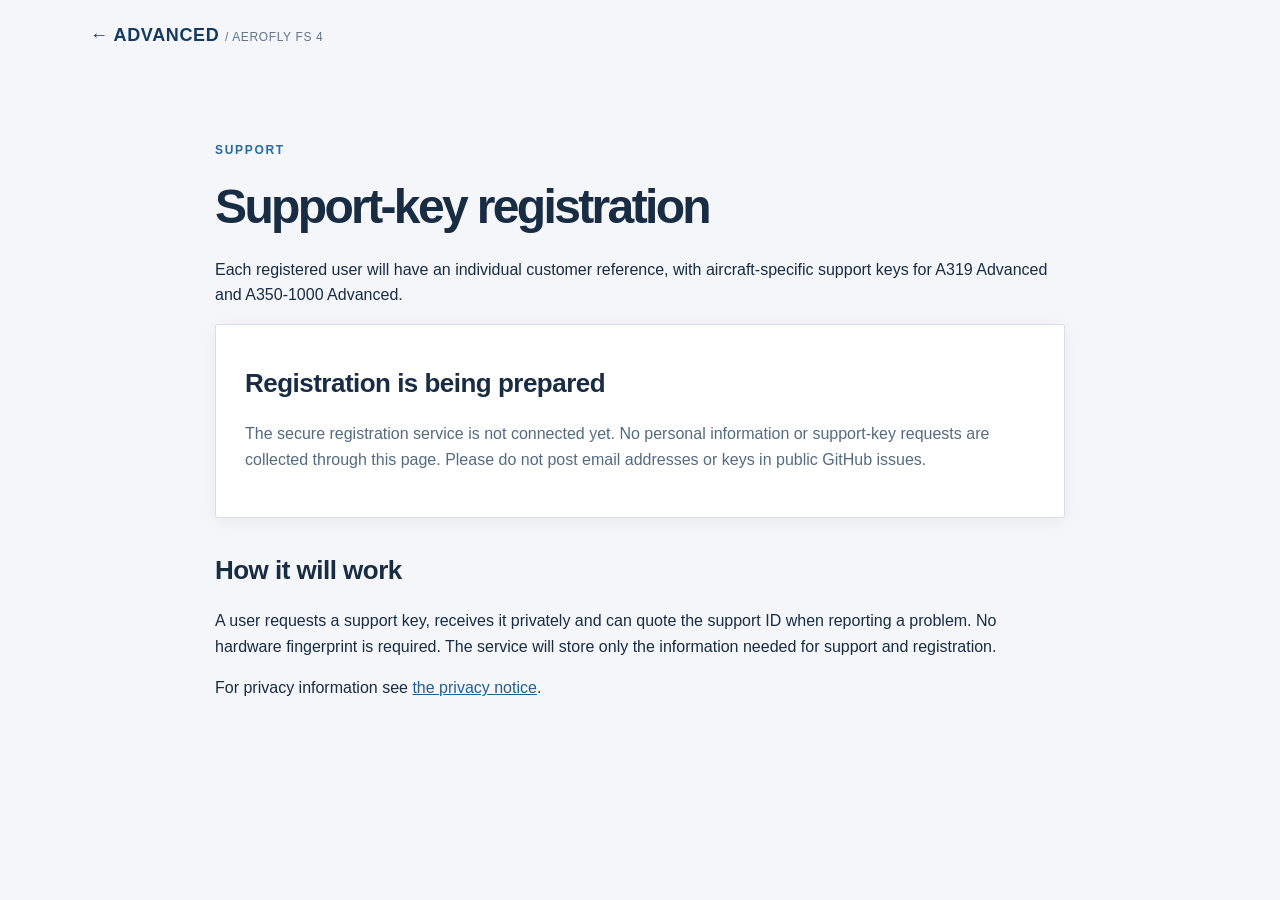
==== support.html @ da0ca868 "Add registration status and support-key information page" ====
<!doctype html><html lang="en"><head><meta charset="utf-8"><meta name="viewport" content="width=device-width,initial-scale=1"><title>Support registration | Advanced</title><link rel="stylesheet" href="assets/style.css"></head><body><header class="nav wrap"><a class="brand" href="index.html">← ADVANCED <span class="soft">/ AEROFLY FS 4</span></a></header><main class="wrap section simple"><div class="sectiontag">SUPPORT</div><h1 style="font-size:clamp(32px,5vw,48px)">Support-key registration</h1><p>Each registered user will have an individual customer reference, with aircraft-specific support keys for A319 Advanced and A350-1000 Advanced.</p><div class="panel"><h2 style="font-size:26px">Registration is being prepared</h2><p>The secure registration service is not connected yet. No personal information or support-key requests are collected through this page. Please do not post email addresses or keys in public GitHub issues.</p></div><h2 style="font-size:26px;margin-top:38px">How it will work</h2><p>A user requests a support key, receives it privately and can quote the support ID when reporting a problem. No hardware fingerprint is required. The service will store only the information needed for support and registration.</p><p>For privacy information see <a href="privacy.html">the privacy notice</a>.</p></main></body></html>
---- assets/style.css ----
:root{color-scheme:dark;--bg:#0a1019;--surface:#111b29;--surface2:#152234;--line:#2b3d52;--ink:#f0f5fa;--muted:#afc0cf;--cyan:#77c7de;--accent:#dcab65}*{box-sizing:border-box}html{scroll-behavior:smooth}body{margin:0;background:var(--bg);color:var(--ink);font:16px/1.7 system-ui,-apple-system,Segoe UI,Arial,sans-serif}a{color:var(--cyan)}.wrap{width:min(1100px,calc(100% - 42px));margin:auto}.nav{display:flex;align-items:center;justify-content:space-between;gap:16px;padding:19px 0}.brand{font-size:18px;font-weight:800;letter-spacing:.07em;color:#fff;text-decoration:none}.soft{font-size:12px;font-weight:500;color:var(--muted)}nav{display:flex;flex-wrap:wrap;gap:22px}nav a{color:#d9e7ef;text-decoration:none;font-size:14px}nav a:hover,.footer a:hover{color:white}.hero{border-block:1px solid var(--line);background:radial-gradient(ellipse at 80% 30%,#1d4053 0%,transparent 48%),linear-gradient(115deg,#0b1422,#101e30 65%,#132636);padding:100px 0 110px}.eyebrow,.sectiontag{text-transform:uppercase;font-size:12px;letter-spacing:.2em;font-weight:700;color:var(--cyan)}h1,h2,h3,p{margin-top:0}h1{font-size:clamp(52px,8vw,104px);letter-spacing:-.055em;line-height:1.04;margin:22px 0 25px}h1 span{color:var(--cyan)}h2{font-size:clamp(30px,4vw,47px);line-height:1.15;letter-spacing:-.035em;margin:15px 0 22px}h3{font-size:24px;line-height:1.2;margin:12px 0 13px}.intro{max-width:690px;font-size:19px;color:#d1e0e9}.actions{display:flex;gap:12px;flex-wrap:wrap;margin-top:32px}.button{display:inline-block;border:1px solid var(--cyan);padding:11px 19px;border-radius:6px;background:var(--cyan);color:#081622;text-decoration:none;font-weight:750}.button.secondary{background:transparent;color:var(--ink);border-color:#6a879e}.micro{margin:18px 0 0;color:var(--muted);font-size:13px}.section{padding:84px 0}.lead{color:var(--muted);max-width:750px}.cards{display:grid;grid-template-columns:repeat(2,minmax(0,1fr));gap:24px;margin-top:36px}.plane,.panel,.warning{border:1px solid var(--line);border-radius:12px;overflow:hidden;background:var(--surface)}.art{height:165px;padding:48px 30px;font-size:54px;font-weight:800;letter-spacing:-.045em;background:linear-gradient(125deg,#173246,#2e5971 60%,#132232);color:white}.art span{font-size:24px;color:#b9d5e0}.art350{background:linear-gradient(125deg,#152d44,#395671 60%,#121e2a)}.planeinner{padding:28px}.planeinner p,.panel p,.split p,.last p{color:var(--muted)}.muted{color:var(--muted);font-size:14px}.smallcap{font-size:12px;letter-spacing:.12em;text-transform:uppercase;color:var(--cyan)}.band{background:#0e1825;border-block:1px solid var(--line);padding:78px 0}.split{display:grid;grid-template-columns:1.15fr 1fr;gap:60px;align-items:center}.panel{padding:29px}.smallbox{border:1px solid var(--line);border-radius:6px;background:#0b1521;padding:13px 16px;color:#c1dce7;font-size:14px}code{font:13px ui-monospace,Consolas,monospace}.warning{padding:31px;border-color:#6a563b;background:linear-gradient(145deg,#242117,#151b22)}.warningheading{color:#f0ca8e;font-size:12px;letter-spacing:.1em;font-weight:800}.warning h2{font-size:30px}.warning p{max-width:930px}.last{padding-bottom:110px}.footer{border-top:1px solid var(--line);padding:28px 0 45px;display:flex;justify-content:space-between;gap:20px;flex-wrap:wrap;color:var(--muted);font-size:13px}.footer a{color:var(--muted)}.simple{max-width:850px;padding:70px 0 120px}.simple li{margin:10px 0}@media(max-width:720px){.nav{align-items:flex-start;flex-direction:column}.cards,.split{grid-template-columns:1fr}.split{gap:25px}.hero{padding:70px 0}.section,.band{padding:55px 0}.art{height:128px;padding:30px 24px;font-size:45px}}
/* Corporate aviation presentation */
:root{--bg:#f4f6f9;--surface:#fff;--surface2:#e8edf2;--line:#d7dee6;--ink:#182c43;--muted:#50677f;--cyan:#235e91;--accent:#235e91}
body{background:var(--bg);color:var(--ink);font-family:Arial,"Helvetica Neue",Helvetica,sans-serif;line-height:1.6}
.nav{padding:21px 0}.brand{color:#153a60;font-size:18px;letter-spacing:.035em}.soft{color:#61758c}nav a{color:#254b70;font-weight:600}
.hero-photo{position:relative;min-height:560px;display:flex;align-items:center;padding:88px 0;background:#142e49;background-image:linear-gradient(90deg,rgba(9,29,51,.96) 0%,rgba(11,35,58,.88) 33%,rgba(12,40,65,.47) 70%,rgba(12,34,53,.32) 100%),url('https://a350advanced.prestit1978.workers.dev/assets/images/a350-aerofly-night-exterior.jpg');background-size:cover;background-position:center 44%;border:0}
.hero-content{position:relative;z-index:1}.hero h1{font-size:clamp(44px,5.7vw,73px);line-height:1.07;letter-spacing:-.032em;font-weight:650;margin:20px 0 27px;color:#fff}.hero h1 span{color:#fff}.hero .intro{font-size:18px;max-width:570px;color:#ebf1f6}.hero .eyebrow{color:#c1d7e5;font-size:11px;letter-spacing:.15em}.hero .button{border-radius:2px;background:#fff;color:#173b5d;border-color:#fff;padding:11px 21px}.hero .button.secondary{background:rgba(4,17,32,.18);border-color:#dee8f0;color:#fff}.hero .micro{color:#c7d7e6}.hero-credit{position:absolute;bottom:18px;right:max(20px,calc((100vw - 1100px)/2));color:#c9d7e2;font-size:11px;letter-spacing:.06em}
.section{padding:70px 0}.sectiontag{color:#276b9c;letter-spacing:.14em}h2{font-size:clamp(29px,3vw,39px);letter-spacing:-.02em;font-weight:650}h3{font-size:22px;letter-spacing:-.01em}.lead{font-size:16px}.plane,.panel{border-radius:3px;box-shadow:0 3px 16px rgba(10,36,63,.06)}.planeinner{padding:25px}.planeinner p,.panel p,.split p,.last p,.lead,.muted{color:#536b80}.smallcap{color:#315f87}.band{background:#eaf0f5;border-color:#d7e0e8}.smallbox{background:#f1f5f9;color:#294f70}.warning{background:#fff;border-color:#b5c5d4;border-left:4px solid #b18148;border-radius:3px}.warningheading{color:#895a26}.warning p{color:#425d76}.footer{color:#536b80}.footer a{color:#315f87}.last{padding-bottom:80px}
@media(max-width:720px){.hero-photo{min-height:490px;background-position:62% center}.hero h1{font-size:46px}.hero-credit{right:18px}.nav{padding:16px 0}}
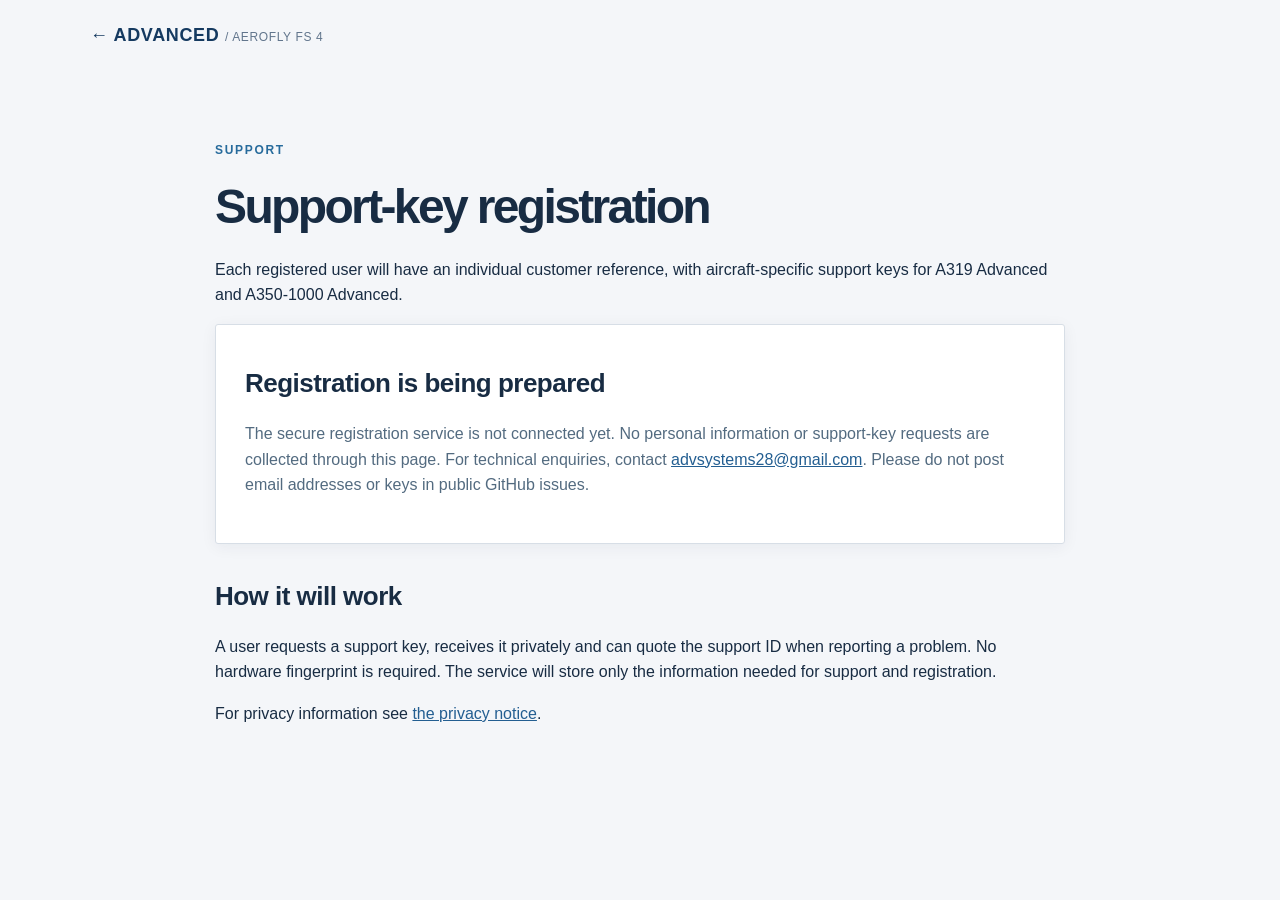
==== commit 05e8bf07: "Add Advanced project support email" ====
--- a/support.html
+++ b/support.html
@@ -1 +1 @@
-<!doctype html><html lang="en"><head><meta charset="utf-8"><meta name="viewport" content="width=device-width,initial-scale=1"><title>Support registration | Advanced</title><link rel="stylesheet" href="assets/style.css"></head><body><header class="nav wrap"><a class="brand" href="index.html">← ADVANCED <span class="soft">/ AEROFLY FS 4</span></a></header><main class="wrap section simple"><div class="sectiontag">SUPPORT</div><h1 style="font-size:clamp(32px,5vw,48px)">Support-key registration</h1><p>Each registered user will have an individual customer reference, with aircraft-specific support keys for A319 Advanced and A350-1000 Advanced.</p><div class="panel"><h2 style="font-size:26px">Registration is being prepared</h2><p>The secure registration service is not connected yet. No personal information or support-key requests are collected through this page. Please do not post email addresses or keys in public GitHub issues.</p></div><h2 style="font-size:26px;margin-top:38px">How it will work</h2><p>A user requests a support key, receives it privately and can quote the support ID when reporting a problem. No hardware fingerprint is required. The service will store only the information needed for support and registration.</p><p>For privacy information see <a href="privacy.html">the privacy notice</a>.</p></main></body></html>+<!doctype html><html lang="en"><head><meta charset="utf-8"><meta name="viewport" content="width=device-width,initial-scale=1"><title>Support registration | Advanced</title><link rel="stylesheet" href="assets/style.css"></head><body><header class="nav wrap"><a class="brand" href="index.html">← ADVANCED <span class="soft">/ AEROFLY FS 4</span></a></header><main class="wrap section simple"><div class="sectiontag">SUPPORT</div><h1 style="font-size:clamp(32px,5vw,48px)">Support-key registration</h1><p>Each registered user will have an individual customer reference, with aircraft-specific support keys for A319 Advanced and A350-1000 Advanced.</p><div class="panel"><h2 style="font-size:26px">Registration is being prepared</h2><p>The secure registration service is not connected yet. No personal information or support-key requests are collected through this page. For technical enquiries, contact <a href="mailto:advsystems28@gmail.com">advsystems28@gmail.com</a>. Please do not post email addresses or keys in public GitHub issues.</p></div><h2 style="font-size:26px;margin-top:38px">How it will work</h2><p>A user requests a support key, receives it privately and can quote the support ID when reporting a problem. No hardware fingerprint is required. The service will store only the information needed for support and registration.</p><p>For privacy information see <a href="privacy.html">the privacy notice</a>.</p></main></body></html>
